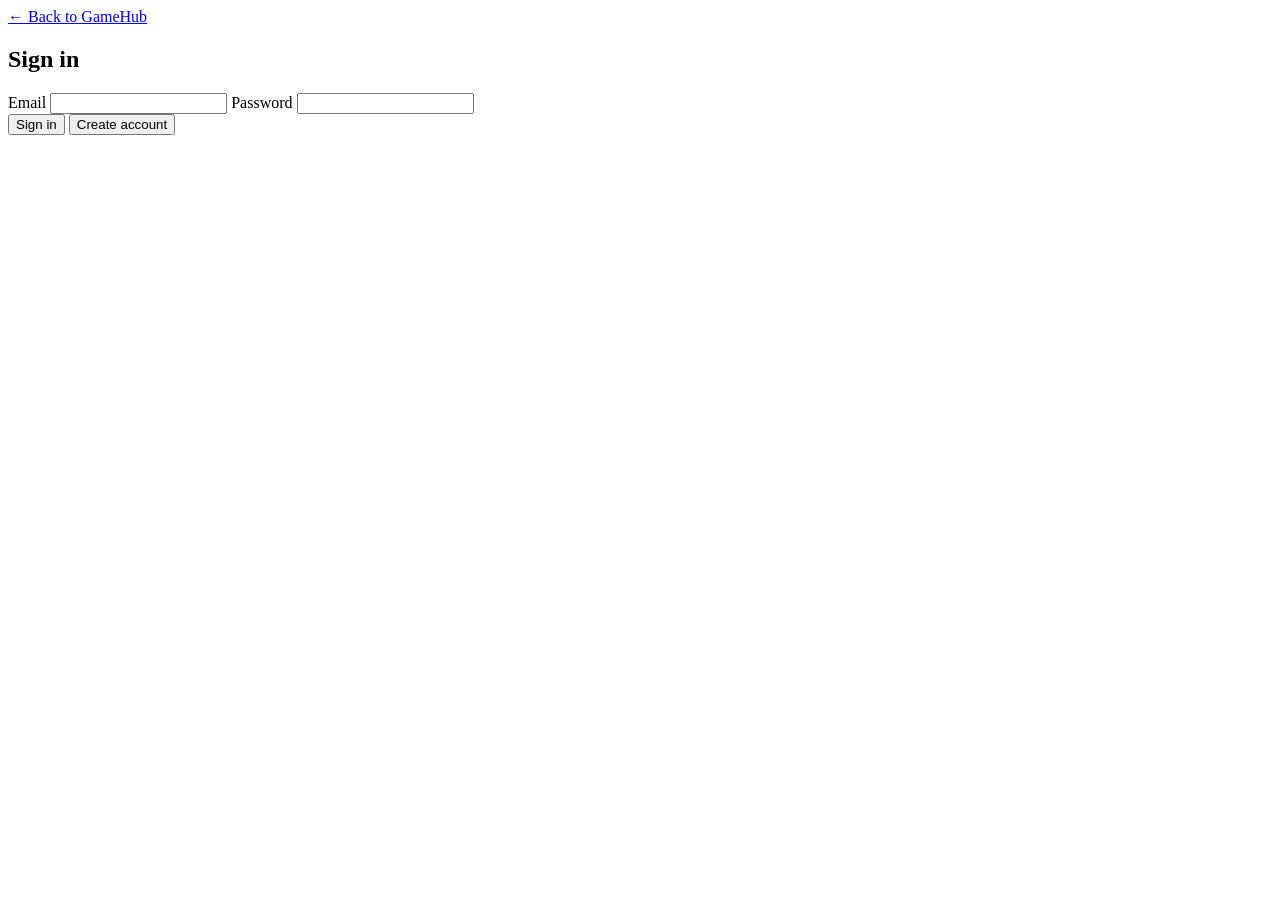
==== src/main/resources/static/login.html @ 2fd30df5 "error fix with import, .env.example update and small frontend update with login" ====
<!doctype html>
<html lang="en">
<head>
    <meta charset="UTF-8">
    <meta name="viewport" content="width=device-width, initial-scale=1">
    <title>Sign in | GameHub</title>
    <link rel="stylesheet" href="/css/style.css">
</head>
<body>
<main class="page auth-page">
    <a class="back-link" href="/">← Back to GameHub</a>
    <section class="auth-card" aria-labelledby="auth-heading">
        <div id="auth-signed-out">
            <h2 id="auth-heading">Sign in</h2>
            <form id="auth-form">
                <label for="auth-email">Email</label>
                <input id="auth-email" type="email" autocomplete="email" maxlength="254" required>
                <label for="auth-password">Password</label>
                <input id="auth-password" type="password" autocomplete="current-password" maxlength="72" required>
                <div class="auth-actions">
                    <button type="submit">Sign in</button>
                    <button type="button" id="register-button" class="secondary-button">Create account</button>
                </div>
            </form>
        </div>
        <div id="auth-signed-in" hidden>
            <p>Signed in as <strong id="auth-user"></strong></p>
            <button type="button" id="logout-button" class="secondary-button">Sign out</button>
        </div>
        <p id="auth-status" role="status" aria-live="polite"></p>
    </section>
</main>
<script src="/js/auth.js"></script>
</body>
</html>
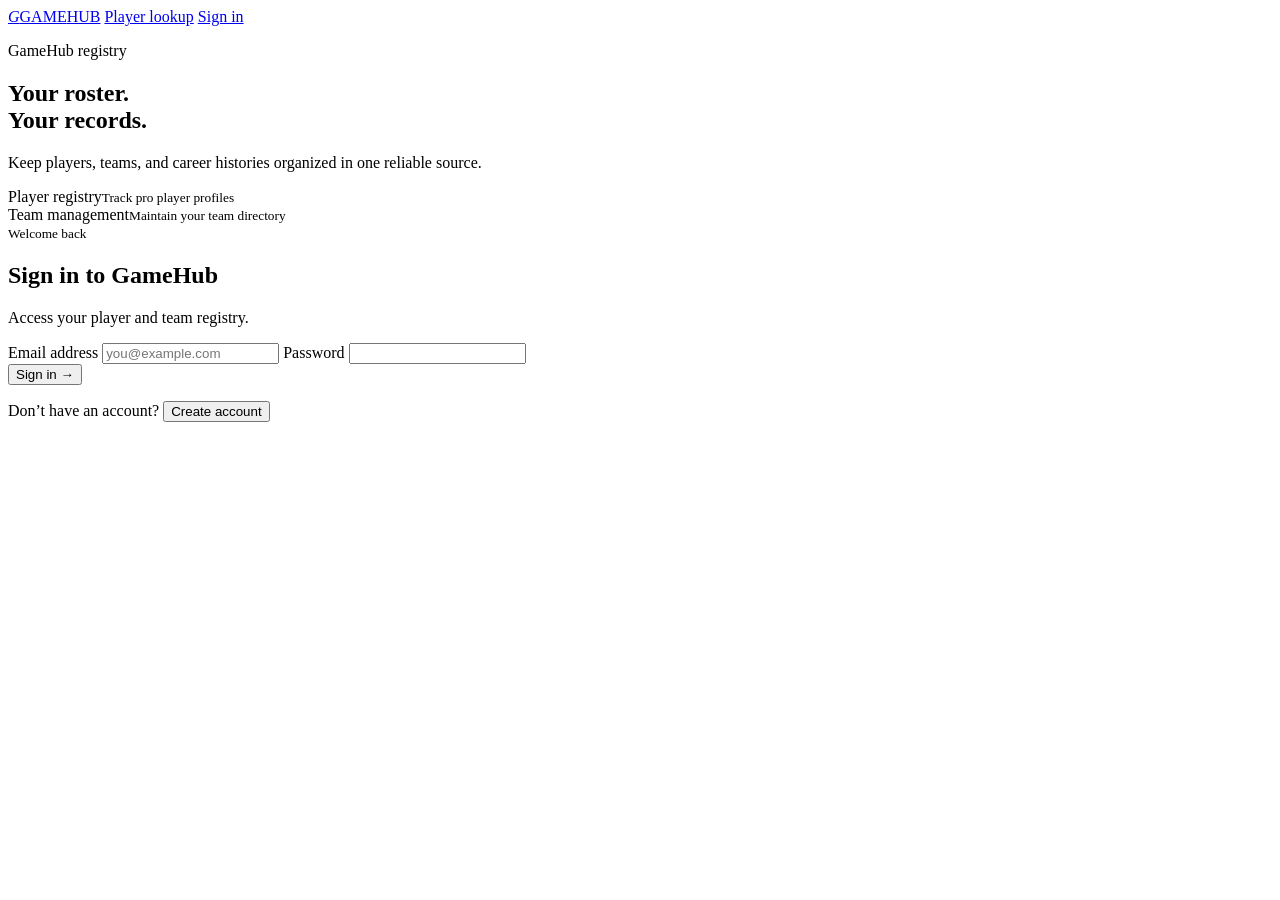
==== commit 995b3bef: "Add Neo4j migration, graph documentation and frontend" ====
--- a/src/main/resources/static/login.html
+++ b/src/main/resources/static/login.html
@@ -7,21 +7,34 @@
     <link rel="stylesheet" href="/css/style.css">
 </head>
 <body>
+<header class="topbar">
+    <a class="brand" href="/" aria-label="GameHub home"><i aria-hidden="true">G</i>GAME<span>HUB</span></a>
+    <a class="lookup" href="/">Player lookup</a>
+    <a class="account" href="/login.html">Sign in</a>
+</header>
 <main class="page auth-page">
-    <a class="back-link" href="/">← Back to GameHub</a>
-    <section class="auth-card" aria-labelledby="auth-heading">
+    <section class="registry">
+        <p class="eyebrow">GameHub registry</p>
+        <h1>Your roster.<br>Your records.</h1>
+        <p class="intro">Keep players, teams, and career histories organized in one reliable source.</p>
+        <div class="features"><div>Player registry<small>Track pro player profiles</small></div>
+        <div>Team management<small>Maintain your team directory</small></div></div>
+    </section>
+    <section class="auth-card panel" aria-labelledby="auth-heading">
         <div id="auth-signed-out">
-            <h2 id="auth-heading">Sign in</h2>
+            <small class="accent" id="auth-kicker">Welcome back</small>
+            <h2 id="auth-heading">Sign in to GameHub</h2>
+            <p id="auth-intro">Access your player and team registry.</p>
             <form id="auth-form">
-                <label for="auth-email">Email</label>
-                <input id="auth-email" type="email" autocomplete="email" maxlength="254" required>
+                <label for="auth-email">Email address</label>
+                <input id="auth-email" placeholder="you@example.com" type="email" autocomplete="email" maxlength="254" required>
                 <label for="auth-password">Password</label>
                 <input id="auth-password" type="password" autocomplete="current-password" maxlength="72" required>
                 <div class="auth-actions">
-                    <button type="submit">Sign in</button>
-                    <button type="button" id="register-button" class="secondary-button">Create account</button>
+                    <button type="submit" id="auth-submit">Sign in →</button>
                 </div>
             </form>
+            <p class="switch"><span id="switch-label">Don’t have an account?</span> <button type="button" class="text-button" id="register-button">Create account</button></p>
         </div>
         <div id="auth-signed-in" hidden>
             <p>Signed in as <strong id="auth-user"></strong></p>
